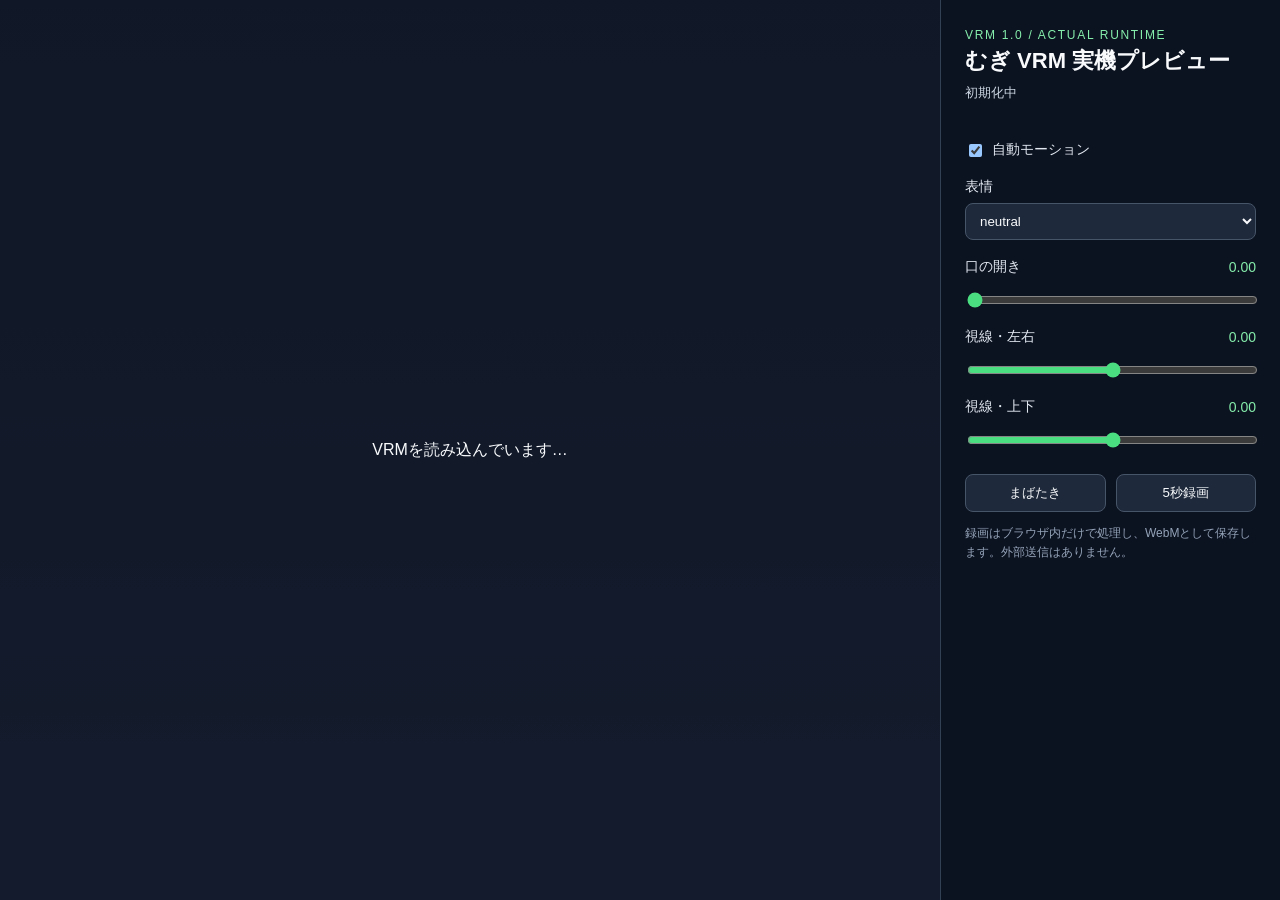
==== vrm-viewer/index.html @ 29cc2159 "add actual VRM runtime preview" ====
<!doctype html>
<html lang="ja">
  <head>
    <meta charset="utf-8" />
    <meta name="viewport" content="width=device-width, initial-scale=1" />
    <title>むぎ VRM 実機プレビュー</title>
    <link rel="stylesheet" href="./viewer.css" />
    <script type="importmap">
      {
        "imports": {
          "three": "./vendor/node_modules/three/build/three.module.js",
          "three/addons/": "./vendor/node_modules/three/examples/jsm/",
          "@pixiv/three-vrm": "./vendor/node_modules/@pixiv/three-vrm/lib/three-vrm.module.js"
        }
      }
    </script>
  </head>
  <body>
    <main>
      <section class="stage-panel">
        <canvas id="stage" aria-label="むぎVRMプレビュー"></canvas>
        <div id="loading" class="loading">VRMを読み込んでいます…</div>
      </section>
      <aside class="controls">
        <header>
          <p class="eyebrow">VRM 1.0 / actual runtime</p>
          <h1>むぎ VRM 実機プレビュー</h1>
          <p id="status">初期化中</p>
        </header>

        <label class="toggle"><input id="auto-motion" type="checkbox" checked /> 自動モーション</label>
        <label>表情
          <select id="emotion">
            <option value="">neutral</option>
            <option value="happy">happy</option>
            <option value="angry">angry</option>
            <option value="sad">sad</option>
            <option value="relaxed">relaxed</option>
            <option value="surprised">surprised</option>
          </select>
        </label>
        <label>口の開き <output id="mouth-value">0.00</output>
          <input id="mouth" type="range" min="0" max="1" value="0" step="0.01" />
        </label>
        <label>視線・左右 <output id="look-x-value">0.00</output>
          <input id="look-x" type="range" min="-1" max="1" value="0" step="0.01" />
        </label>
        <label>視線・上下 <output id="look-y-value">0.00</output>
          <input id="look-y" type="range" min="-1" max="1" value="0" step="0.01" />
        </label>

        <div class="actions">
          <button id="blink" type="button">まばたき</button>
          <button id="record" type="button">5秒録画</button>
        </div>
        <p class="note">録画はブラウザ内だけで処理し、WebMとして保存します。外部送信はありません。</p>
      </aside>
    </main>
    <script type="module" src="./viewer.js"></script>
  </body>
</html>
---- vrm-viewer/viewer.css ----
:root {
  color-scheme: dark;
  font-family: "Yu Gothic UI", "Meiryo", sans-serif;
  background: #111827;
  color: #f8fafc;
}

* { box-sizing: border-box; }
body { margin: 0; min-height: 100vh; }
main { min-height: 100vh; display: grid; grid-template-columns: minmax(0, 1fr) 340px; }
.stage-panel { position: relative; min-height: 640px; background: linear-gradient(#111827, #1f2a44); }
#stage { display: block; width: 100%; height: 100%; }
.loading { position: absolute; inset: 0; display: grid; place-items: center; background: #111827cc; }
.loading[hidden] { display: none; }
.controls { padding: 28px 24px; background: #0b1220; border-left: 1px solid #334155; }
.eyebrow { margin: 0 0 4px; color: #86efac; font-size: 12px; letter-spacing: .14em; text-transform: uppercase; }
h1 { margin: 0 0 8px; font-size: 22px; }
#status { min-height: 2.5em; margin: 0 0 24px; color: #cbd5e1; font-size: 13px; }
label { display: grid; gap: 7px; margin: 18px 0; color: #e2e8f0; font-size: 14px; }
.toggle { grid-template-columns: auto 1fr; align-items: center; }
select, button { border: 1px solid #475569; border-radius: 8px; background: #1e293b; color: #f8fafc; padding: 9px 10px; }
input[type="range"] { width: 100%; accent-color: #4ade80; }
output { justify-self: end; margin-top: -24px; color: #86efac; font-variant-numeric: tabular-nums; }
.actions { display: grid; grid-template-columns: 1fr 1fr; gap: 10px; margin-top: 24px; }
button { cursor: pointer; }
button:hover { background: #334155; }
button:disabled { cursor: wait; opacity: .6; }
.note { color: #94a3b8; font-size: 12px; line-height: 1.6; }

@media (max-width: 800px) {
  main { grid-template-columns: 1fr; }
  .stage-panel { min-height: 65vh; }
  .controls { border-left: 0; border-top: 1px solid #334155; }
}
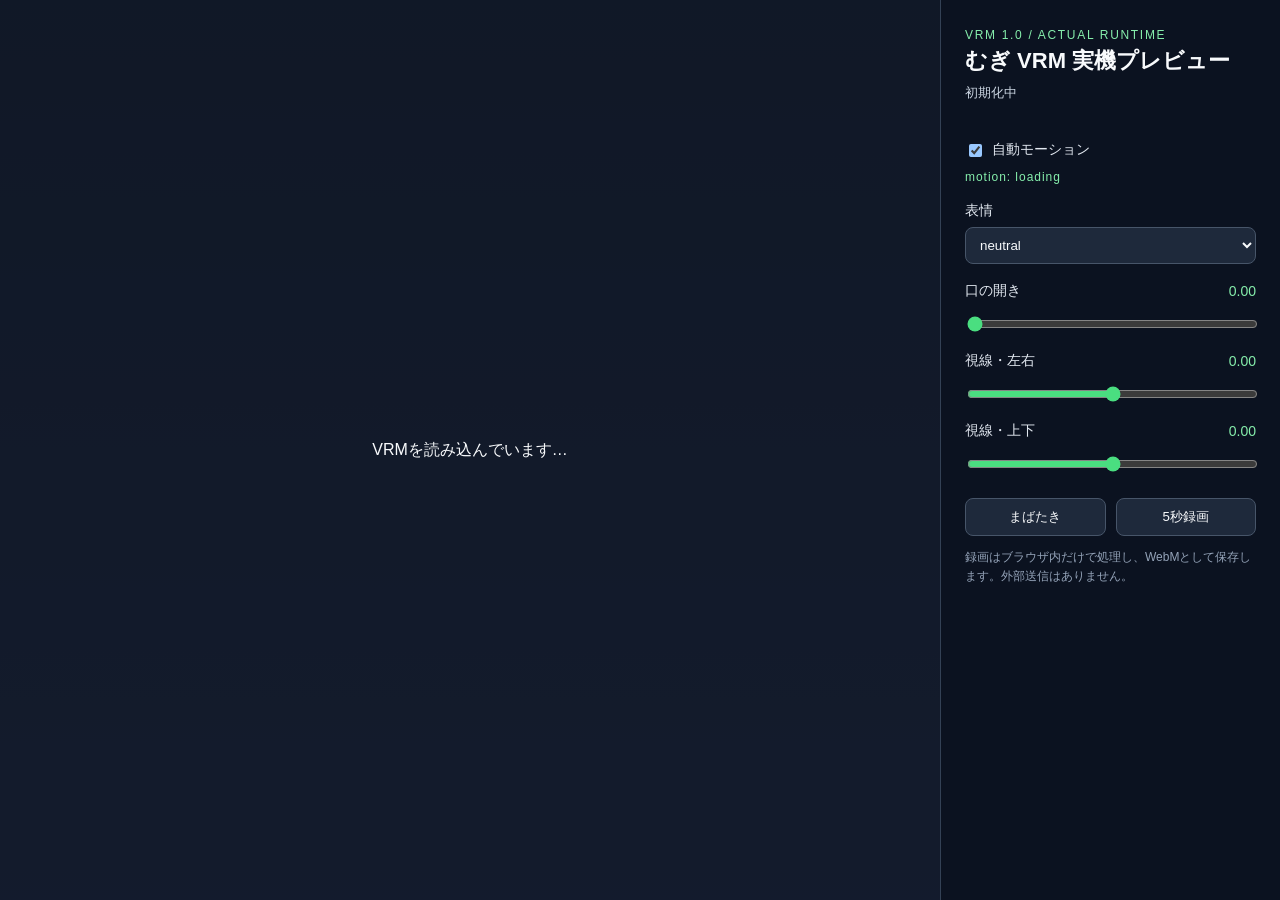
==== commit 1760f20e: "feat: add VRM motion timeline" ====
--- a/vrm-viewer/index.html
+++ b/vrm-viewer/index.html
@@ -29,6 +29,7 @@
         </header>
 
         <label class="toggle"><input id="auto-motion" type="checkbox" checked /> 自動モーション</label>
+        <p id="motion-state" class="motion-state">motion: loading</p>
         <label>表情
           <select id="emotion">
             <option value="">neutral</option>
--- a/vrm-viewer/viewer.css
+++ b/vrm-viewer/viewer.css
@@ -16,6 +16,7 @@
 .eyebrow { margin: 0 0 4px; color: #86efac; font-size: 12px; letter-spacing: .14em; text-transform: uppercase; }
 h1 { margin: 0 0 8px; font-size: 22px; }
 #status { min-height: 2.5em; margin: 0 0 24px; color: #cbd5e1; font-size: 13px; }
+.motion-state { margin: -8px 0 10px; color: #86efac; font-size: 12px; letter-spacing: .08em; }
 label { display: grid; gap: 7px; margin: 18px 0; color: #e2e8f0; font-size: 14px; }
 .toggle { grid-template-columns: auto 1fr; align-items: center; }
 select, button { border: 1px solid #475569; border-radius: 8px; background: #1e293b; color: #f8fafc; padding: 9px 10px; }
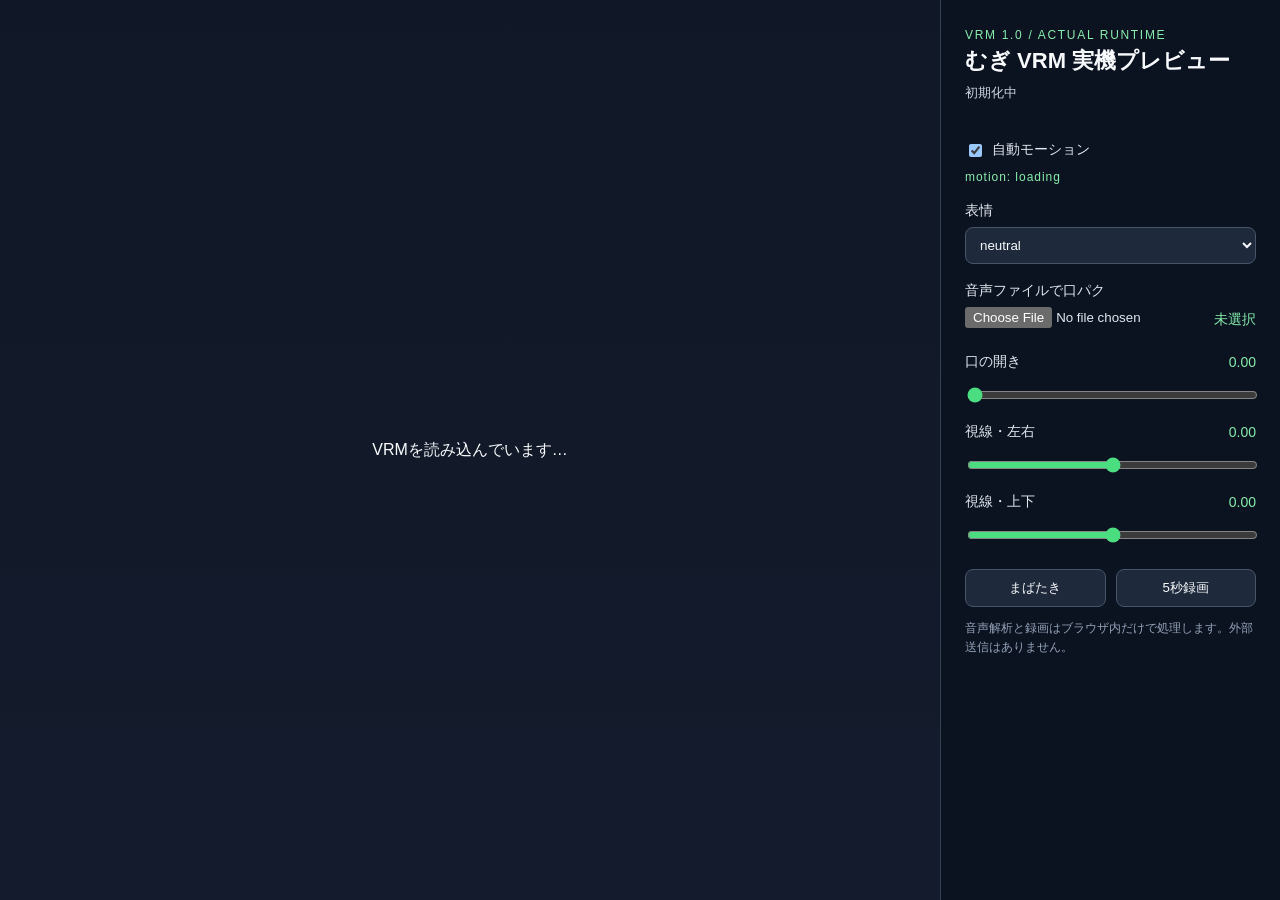
==== commit c4eb6e81: "feat: complete VRM rig and expression polish" ====
--- a/vrm-viewer/index.html
+++ b/vrm-viewer/index.html
@@ -38,7 +38,12 @@
             <option value="sad">sad</option>
             <option value="relaxed">relaxed</option>
             <option value="surprised">surprised</option>
+            <option value="sleepy">sleepy</option>
           </select>
+        </label>
+        <label>音声ファイルで口パク
+          <input id="audio-file" type="file" accept="audio/*" />
+          <output id="audio-status">未選択</output>
         </label>
         <label>口の開き <output id="mouth-value">0.00</output>
           <input id="mouth" type="range" min="0" max="1" value="0" step="0.01" />
@@ -54,7 +59,7 @@
           <button id="blink" type="button">まばたき</button>
           <button id="record" type="button">5秒録画</button>
         </div>
-        <p class="note">録画はブラウザ内だけで処理し、WebMとして保存します。外部送信はありません。</p>
+        <p class="note">音声解析と録画はブラウザ内だけで処理します。外部送信はありません。</p>
       </aside>
     </main>
     <script type="module" src="./viewer.js"></script>
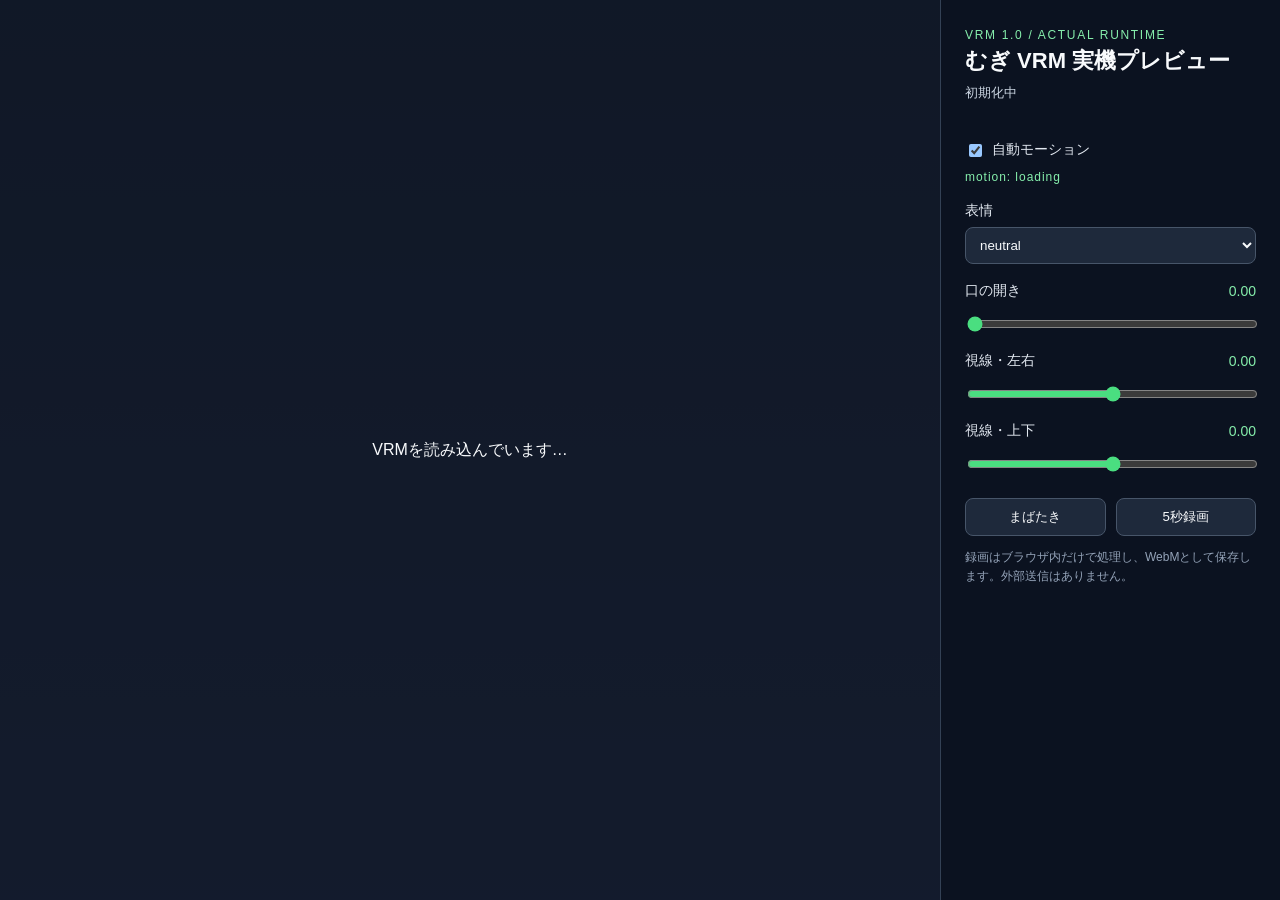
==== commit 666398df: "fix: restore stable VRM presentation" ====
--- a/vrm-viewer/index.html
+++ b/vrm-viewer/index.html
@@ -38,12 +38,7 @@
             <option value="sad">sad</option>
             <option value="relaxed">relaxed</option>
             <option value="surprised">surprised</option>
-            <option value="sleepy">sleepy</option>
           </select>
-        </label>
-        <label>音声ファイルで口パク
-          <input id="audio-file" type="file" accept="audio/*" />
-          <output id="audio-status">未選択</output>
         </label>
         <label>口の開き <output id="mouth-value">0.00</output>
           <input id="mouth" type="range" min="0" max="1" value="0" step="0.01" />
@@ -59,7 +54,7 @@
           <button id="blink" type="button">まばたき</button>
           <button id="record" type="button">5秒録画</button>
         </div>
-        <p class="note">音声解析と録画はブラウザ内だけで処理します。外部送信はありません。</p>
+        <p class="note">録画はブラウザ内だけで処理し、WebMとして保存します。外部送信はありません。</p>
       </aside>
     </main>
     <script type="module" src="./viewer.js"></script>
